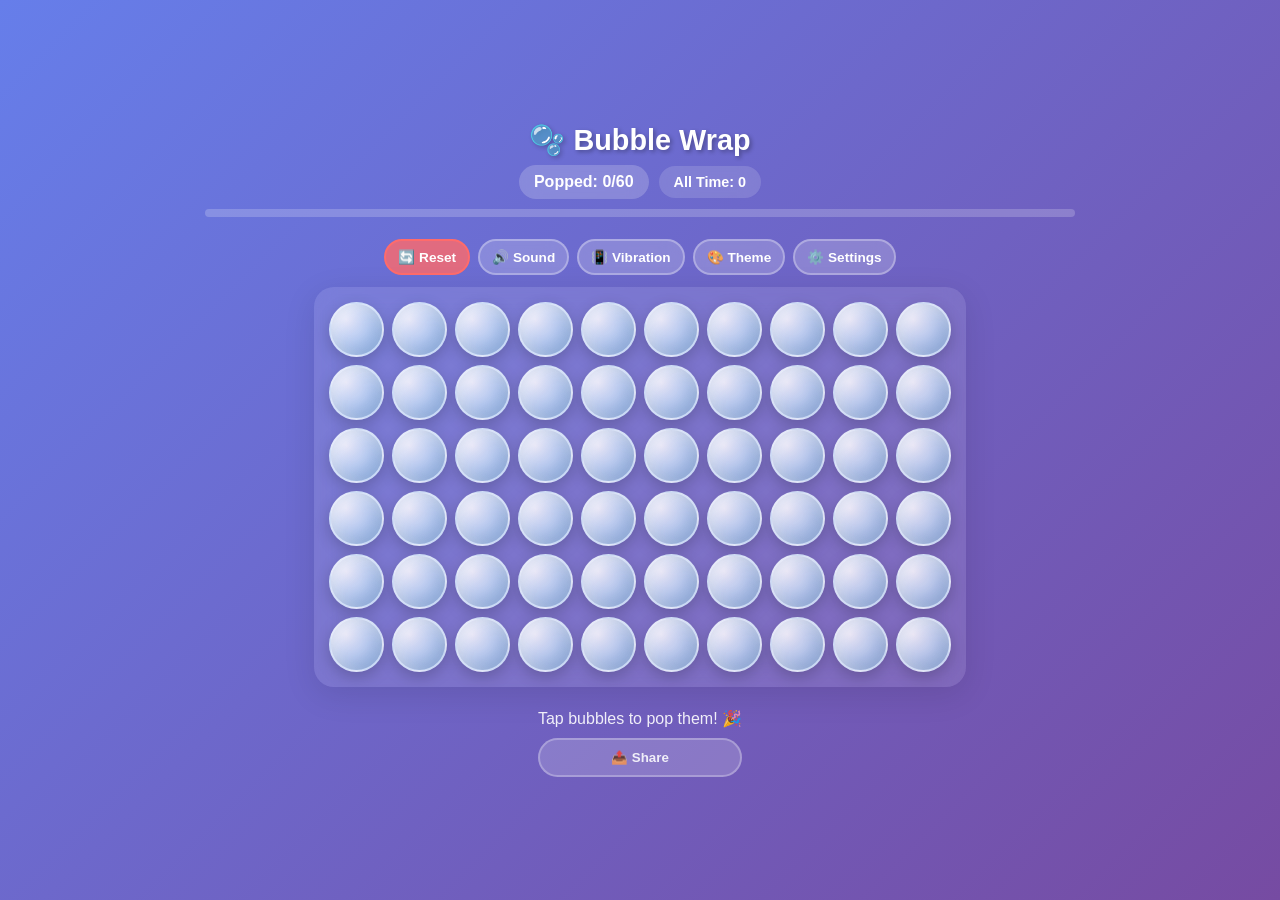
==== index.html @ 33aa05cd "Initial commit: Bubble Wrap Game v2.0 - Complete PWA bubble wrap popping game - 3 game modes (Classi" ====
<!DOCTYPE html>
<html lang="en">
<head>
    <meta charset="UTF-8">
    <meta name="viewport" content="width=device-width, initial-scale=1.0, maximum-scale=1.0, user-scalable=no">
    <meta name="apple-mobile-web-app-capable" content="yes">
    <meta name="apple-mobile-web-app-status-bar-style" content="black-translucent">
    <meta name="apple-mobile-web-app-title" content="Bubble Wrap">
    <meta name="description" content="Pop bubbles and relax! A satisfying bubble wrap popping game for iPhone and all devices.">
    <meta name="theme-color" content="#667eea">

    <title>Bubble Wrap - Pop & Relax</title>

    <!-- PWA Manifest -->
    <link rel="manifest" href="manifest.json">

    <!-- Favicon and Apple Touch Icons -->
    <link rel="icon" type="image/png" sizes="192x192" href="icon-192.png">
    <link rel="apple-touch-icon" href="icon-192.png">

    <link rel="stylesheet" href="style.css">
</head>
<body>
    <!-- Install Prompt -->
    <div id="installPrompt" class="install-prompt hidden">
        <div class="install-content">
            <span class="install-icon">📱</span>
            <div class="install-text">
                <strong>Install Bubble Wrap</strong>
                <p>Add to home screen for the best experience!</p>
            </div>
            <button id="installBtn" class="install-btn">Install</button>
            <button id="dismissInstall" class="dismiss-btn">✕</button>
        </div>
    </div>

    <div class="container">
        <!-- Header -->
        <div class="header">
            <h1>🫧 Bubble Wrap</h1>

            <!-- Stats -->
            <div class="stats">
                <span class="counter">Popped: <span id="popCount">0</span>/<span id="totalCount">0</span></span>
                <span class="lifetime-counter">All Time: <span id="lifetimeCount">0</span></span>
            </div>

            <!-- Progress Bar -->
            <div class="progress-container">
                <div id="progressBar" class="progress-bar"></div>
            </div>

            <!-- Timer (for challenge mode) -->
            <div id="timerDisplay" class="timer hidden">
                Time: <span id="timerValue">30</span>s
            </div>
        </div>

        <!-- Controls -->
        <div class="controls">
            <button id="resetBtn" class="control-btn reset-btn">🔄 Reset</button>
            <button id="soundToggle" class="control-btn">🔊 Sound</button>
            <button id="vibrationToggle" class="control-btn">📳 Vibration</button>
            <button id="themeBtn" class="control-btn">🎨 Theme</button>
            <button id="settingsBtn" class="control-btn">⚙️ Settings</button>
        </div>

        <!-- Bubble Grid -->
        <div id="bubbleGrid" class="bubble-grid"></div>

        <!-- Footer -->
        <div class="footer">
            <p id="footerText">Tap bubbles to pop them! 🎉</p>
            <button id="shareBtn" class="share-btn">📤 Share</button>
        </div>
    </div>

    <!-- Settings Modal -->
    <div id="settingsModal" class="modal hidden">
        <div class="modal-content">
            <div class="modal-header">
                <h2>⚙️ Settings</h2>
                <button id="closeSettings" class="close-btn">✕</button>
            </div>

            <div class="modal-body">
                <!-- Theme Selection -->
                <div class="setting-group">
                    <h3>🎨 Theme</h3>
                    <div class="theme-buttons">
                        <button class="theme-btn" data-theme="purple">Purple</button>
                        <button class="theme-btn" data-theme="ocean">Ocean</button>
                        <button class="theme-btn" data-theme="sunset">Sunset</button>
                        <button class="theme-btn" data-theme="forest">Forest</button>
                        <button class="theme-btn" data-theme="dark">Dark</button>
                    </div>
                </div>

                <!-- Bubble Size -->
                <div class="setting-group">
                    <h3>📏 Bubble Size</h3>
                    <div class="size-buttons">
                        <button class="size-btn" data-size="small">Small</button>
                        <button class="size-btn" data-size="medium">Medium</button>
                        <button class="size-btn" data-size="large">Large</button>
                    </div>
                </div>

                <!-- Game Mode -->
                <div class="setting-group">
                    <h3>🎮 Game Mode</h3>
                    <div class="mode-buttons">
                        <button class="mode-btn" data-mode="classic">Classic</button>
                        <button class="mode-btn" data-mode="timed">Timed (30s)</button>
                        <button class="mode-btn" data-mode="endless">Endless</button>
                    </div>
                </div>

                <!-- Statistics -->
                <div class="setting-group">
                    <h3>📊 Statistics</h3>
                    <div class="stats-display">
                        <p>Total Pops: <strong id="totalPops">0</strong></p>
                        <p>Games Completed: <strong id="gamesCompleted">0</strong></p>
                        <p>Best Time: <strong id="bestTime">--</strong></p>
                        <button id="clearStats" class="clear-stats-btn">Clear Stats</button>
                    </div>
                </div>

                <!-- Audio/Vibration -->
                <div class="setting-group">
                    <h3>🔊 Preferences</h3>
                    <label class="toggle-label">
                        <input type="checkbox" id="soundEnabled" checked>
                        <span>Sound Effects</span>
                    </label>
                    <label class="toggle-label">
                        <input type="checkbox" id="vibrationEnabled" checked>
                        <span>Vibration</span>
                    </label>
                    <label class="toggle-label">
                        <input type="checkbox" id="comboEnabled" checked>
                        <span>Combo Messages</span>
                    </label>
                </div>
            </div>
        </div>
    </div>

    <!-- Confetti Canvas -->
    <canvas id="confettiCanvas"></canvas>

    <script src="game.js"></script>
</body>
</html>
---- style.css ----
* {
    margin: 0;
    padding: 0;
    box-sizing: border-box;
    -webkit-tap-highlight-color: transparent;
}

:root {
    --primary-color: #667eea;
    --secondary-color: #764ba2;
    --bubble-color-1: rgba(255, 255, 255, 0.8);
    --bubble-color-2: rgba(135, 206, 250, 0.6);
    --text-color: white;
}

/* Theme Colors */
body[data-theme="purple"] {
    --primary-color: #667eea;
    --secondary-color: #764ba2;
    --bubble-color-1: rgba(255, 255, 255, 0.8);
    --bubble-color-2: rgba(135, 206, 250, 0.6);
}

body[data-theme="ocean"] {
    --primary-color: #0093E9;
    --secondary-color: #80D0C7;
    --bubble-color-1: rgba(255, 255, 255, 0.8);
    --bubble-color-2: rgba(64, 224, 208, 0.6);
}

body[data-theme="sunset"] {
    --primary-color: #FA709A;
    --secondary-color: #FEE140;
    --bubble-color-1: rgba(255, 255, 255, 0.8);
    --bubble-color-2: rgba(255, 165, 0, 0.6);
}

body[data-theme="forest"] {
    --primary-color: #11998e;
    --secondary-color: #38ef7d;
    --bubble-color-1: rgba(255, 255, 255, 0.8);
    --bubble-color-2: rgba(144, 238, 144, 0.6);
}

body[data-theme="dark"] {
    --primary-color: #2c3e50;
    --secondary-color: #4ca1af;
    --bubble-color-1: rgba(255, 255, 255, 0.6);
    --bubble-color-2: rgba(100, 149, 237, 0.4);
    --text-color: #ecf0f1;
}

body {
    font-family: -apple-system, BlinkMacSystemFont, 'Segoe UI', Roboto, sans-serif;
    background: linear-gradient(135deg, var(--primary-color) 0%, var(--secondary-color) 100%);
    min-height: 100vh;
    display: flex;
    justify-content: center;
    align-items: center;
    overflow-x: hidden;
    touch-action: manipulation;
    transition: background 0.5s ease;
}

.container {
    width: 100%;
    max-width: 900px;
    padding: 15px;
    display: flex;
    flex-direction: column;
    align-items: center;
    gap: 12px;
    max-height: 100vh;
    overflow: hidden;
}

.header {
    text-align: center;
    color: var(--text-color);
    width: 100%;
}

.header h1 {
    font-size: 1.8em;
    margin-bottom: 8px;
    text-shadow: 2px 2px 4px rgba(0, 0, 0, 0.3);
    animation: fadeIn 0.5s ease-out;
}

.stats {
    display: flex;
    justify-content: center;
    align-items: center;
    gap: 10px;
    flex-wrap: wrap;
    margin-bottom: 10px;
}

.counter, .lifetime-counter {
    font-size: 1em;
    font-weight: bold;
    background: rgba(255, 255, 255, 0.2);
    padding: 8px 15px;
    border-radius: 20px;
    backdrop-filter: blur(10px);
}

.lifetime-counter {
    font-size: 0.9em;
    background: rgba(255, 255, 255, 0.15);
}

/* Progress Bar */
.progress-container {
    width: 100%;
    height: 8px;
    background: rgba(255, 255, 255, 0.2);
    border-radius: 10px;
    overflow: hidden;
    margin: 10px 0;
}

.progress-bar {
    height: 100%;
    background: linear-gradient(90deg, #4CAF50, #8BC34A);
    width: 0%;
    transition: width 0.3s ease;
    border-radius: 10px;
}

/* Timer */
.timer {
    font-size: 1.3em;
    font-weight: bold;
    color: var(--text-color);
    background: rgba(255, 107, 107, 0.3);
    padding: 10px 20px;
    border-radius: 20px;
    margin-top: 10px;
    animation: pulse 1s infinite;
}

.timer.warning {
    background: rgba(255, 0, 0, 0.5);
    animation: pulse 0.5s infinite;
}

/* Controls */
.controls {
    display: flex;
    gap: 8px;
    flex-wrap: wrap;
    justify-content: center;
    width: 100%;
}

.control-btn {
    font-size: 0.85em;
    padding: 8px 12px;
    background: rgba(255, 255, 255, 0.2);
    color: var(--text-color);
    border: 2px solid rgba(255, 255, 255, 0.3);
    border-radius: 20px;
    cursor: pointer;
    font-weight: bold;
    transition: all 0.3s ease;
    backdrop-filter: blur(10px);
}

.control-btn:hover {
    background: rgba(255, 255, 255, 0.3);
    transform: scale(1.05);
}

.control-btn:active {
    transform: scale(0.95);
}

.control-btn.disabled {
    opacity: 0.5;
    text-decoration: line-through;
}

.reset-btn {
    background: rgba(255, 107, 107, 0.8);
    border-color: rgba(255, 107, 107, 1);
}

/* Bubble Grid */
.bubble-grid {
    display: grid;
    grid-template-columns: repeat(10, 55px);
    grid-template-rows: repeat(6, 55px);
    gap: 8px;
    justify-content: center;
    background: rgba(255, 255, 255, 0.1);
    padding: 15px;
    border-radius: 20px;
    backdrop-filter: blur(10px);
    box-shadow: 0 8px 32px rgba(0, 0, 0, 0.1);
    overflow: hidden;
    animation: slideUp 0.5s ease-out;
}

body[data-size="small"] .bubble-grid {
    grid-template-columns: repeat(12, 42px);
    grid-template-rows: repeat(8, 42px);
    gap: 6px;
    padding: 12px;
}

body[data-size="large"] .bubble-grid {
    grid-template-columns: repeat(8, 65px);
    grid-template-rows: repeat(5, 65px);
    gap: 10px;
    padding: 15px;
}

.bubble {
    width: 55px;
    height: 55px;
    border-radius: 50%;
    background: radial-gradient(circle at 30% 30%, var(--bubble-color-1), var(--bubble-color-2));
    border: 2px solid rgba(255, 255, 255, 0.5);
    box-shadow:
        inset -5px -5px 15px rgba(0, 0, 0, 0.1),
        inset 5px 5px 15px rgba(255, 255, 255, 0.5),
        0 5px 15px rgba(0, 0, 0, 0.2);
    cursor: pointer;
    transition: all 0.1s ease;
    position: relative;
    user-select: none;
    animation: bubbleInflate 0.4s ease-out;
}

body[data-size="small"] .bubble {
    width: 42px;
    height: 42px;
}

body[data-size="large"] .bubble {
    width: 65px;
    height: 65px;
}

@keyframes bubbleInflate {
    0% {
        transform: scale(0);
        opacity: 0;
    }
    50% {
        transform: scale(1.1);
    }
    100% {
        transform: scale(1);
        opacity: 1;
    }
}

.bubble:hover {
    transform: scale(1.05);
}

.bubble:active {
    transform: scale(0.95);
}

.bubble.popped {
    background: radial-gradient(circle at 50% 50%, rgba(100, 100, 100, 0.2), rgba(80, 80, 80, 0.3));
    box-shadow: inset 0 0 10px rgba(0, 0, 0, 0.3);
    border: 2px solid rgba(100, 100, 100, 0.3);
    animation: pop 0.3s ease-out;
    cursor: default;
    pointer-events: none;
}

@keyframes pop {
    0% {
        transform: scale(1);
    }
    50% {
        transform: scale(1.2);
        box-shadow: 0 0 20px rgba(255, 255, 255, 0.8);
    }
    100% {
        transform: scale(0.9);
    }
}

/* Footer */
.footer {
    color: var(--text-color);
    text-align: center;
    font-size: 1em;
    margin-top: 10px;
    opacity: 0.9;
    display: flex;
    flex-direction: column;
    gap: 10px;
}

.share-btn {
    padding: 10px 20px;
    background: rgba(255, 255, 255, 0.2);
    color: var(--text-color);
    border: 2px solid rgba(255, 255, 255, 0.3);
    border-radius: 20px;
    cursor: pointer;
    font-weight: bold;
    transition: all 0.3s ease;
    backdrop-filter: blur(10px);
}

.share-btn:hover {
    background: rgba(255, 255, 255, 0.3);
    transform: scale(1.05);
}

/* Modal */
.modal {
    position: fixed;
    top: 0;
    left: 0;
    width: 100%;
    height: 100%;
    background: rgba(0, 0, 0, 0.7);
    display: flex;
    justify-content: center;
    align-items: center;
    z-index: 1000;
    animation: fadeIn 0.3s ease-out;
}

.modal.hidden {
    display: none;
}

.modal-content {
    background: white;
    border-radius: 20px;
    padding: 0;
    width: 90%;
    max-width: 500px;
    max-height: 80vh;
    overflow-y: auto;
    box-shadow: 0 10px 50px rgba(0, 0, 0, 0.5);
    animation: slideUp 0.3s ease-out;
}

.modal-header {
    display: flex;
    justify-content: space-between;
    align-items: center;
    padding: 20px;
    border-bottom: 2px solid #f0f0f0;
    position: sticky;
    top: 0;
    background: white;
    z-index: 1;
}

.modal-header h2 {
    margin: 0;
    color: #333;
}

.close-btn {
    background: none;
    border: none;
    font-size: 1.5em;
    cursor: pointer;
    color: #999;
    transition: color 0.3s;
}

.close-btn:hover {
    color: #333;
}

.modal-body {
    padding: 20px;
}

.setting-group {
    margin-bottom: 25px;
}

.setting-group h3 {
    color: #333;
    margin-bottom: 15px;
    font-size: 1.1em;
}

.theme-buttons, .size-buttons, .mode-buttons {
    display: flex;
    gap: 10px;
    flex-wrap: wrap;
}

.theme-btn, .size-btn, .mode-btn {
    padding: 10px 20px;
    border: 2px solid #ddd;
    background: white;
    border-radius: 15px;
    cursor: pointer;
    font-weight: bold;
    transition: all 0.3s;
    color: #333;
}

.theme-btn:hover, .size-btn:hover, .mode-btn:hover {
    border-color: var(--primary-color);
    transform: scale(1.05);
}

.theme-btn.active, .size-btn.active, .mode-btn.active {
    background: var(--primary-color);
    color: white;
    border-color: var(--primary-color);
}

.stats-display {
    background: #f8f8f8;
    padding: 15px;
    border-radius: 10px;
}

.stats-display p {
    margin: 8px 0;
    color: #333;
}

.clear-stats-btn {
    margin-top: 10px;
    padding: 8px 15px;
    background: #ff6b6b;
    color: white;
    border: none;
    border-radius: 10px;
    cursor: pointer;
    font-weight: bold;
}

.toggle-label {
    display: flex;
    align-items: center;
    gap: 10px;
    margin: 10px 0;
    color: #333;
    cursor: pointer;
}

.toggle-label input[type="checkbox"] {
    width: 20px;
    height: 20px;
    cursor: pointer;
}

/* Install Prompt */
.install-prompt {
    position: fixed;
    bottom: 20px;
    left: 50%;
    transform: translateX(-50%);
    background: white;
    padding: 15px 20px;
    border-radius: 15px;
    box-shadow: 0 5px 20px rgba(0, 0, 0, 0.3);
    z-index: 999;
    animation: slideUp 0.5s ease-out;
    max-width: 90%;
}

.install-prompt.hidden {
    display: none;
}

.install-content {
    display: flex;
    align-items: center;
    gap: 15px;
}

.install-icon {
    font-size: 2em;
}

.install-text strong {
    color: #333;
    display: block;
    margin-bottom: 5px;
}

.install-text p {
    color: #666;
    font-size: 0.9em;
    margin: 0;
}

.install-btn {
    padding: 10px 20px;
    background: var(--primary-color);
    color: white;
    border: none;
    border-radius: 10px;
    font-weight: bold;
    cursor: pointer;
    white-space: nowrap;
}

.dismiss-btn {
    background: none;
    border: none;
    font-size: 1.5em;
    color: #999;
    cursor: pointer;
    padding: 0 5px;
}

/* Confetti Canvas */
#confettiCanvas {
    position: fixed;
    top: 0;
    left: 0;
    width: 100%;
    height: 100%;
    pointer-events: none;
    z-index: 999;
}

/* Combo Message */
.combo-message {
    position: fixed;
    top: 50%;
    left: 50%;
    transform: translate(-50%, -50%) scale(0);
    background: rgba(255, 215, 0, 0.95);
    color: #333;
    padding: 20px 40px;
    border-radius: 20px;
    font-size: 2em;
    font-weight: bold;
    z-index: 998;
    animation: comboPopup 0.6s ease-out;
    box-shadow: 0 10px 40px rgba(0, 0, 0, 0.3);
}

@keyframes comboPopup {
    0% {
        transform: translate(-50%, -50%) scale(0);
    }
    50% {
        transform: translate(-50%, -50%) scale(1.2);
    }
    100% {
        transform: translate(-50%, -50%) scale(1);
    }
}

/* Animations */
@keyframes fadeIn {
    from {
        opacity: 0;
    }
    to {
        opacity: 1;
    }
}

@keyframes slideUp {
    from {
        opacity: 0;
        transform: translateY(30px);
    }
    to {
        opacity: 1;
        transform: translateY(0);
    }
}

@keyframes pulse {
    0%, 100% {
        transform: scale(1);
    }
    50% {
        transform: scale(1.05);
    }
}

/* Scrollbar */
.bubble-grid::-webkit-scrollbar {
    width: 8px;
}

.bubble-grid::-webkit-scrollbar-track {
    background: rgba(255, 255, 255, 0.1);
    border-radius: 10px;
}

.bubble-grid::-webkit-scrollbar-thumb {
    background: rgba(255, 255, 255, 0.3);
    border-radius: 10px;
}

.bubble-grid::-webkit-scrollbar-thumb:hover {
    background: rgba(255, 255, 255, 0.5);
}

.hidden {
    display: none !important;
}

/* Mobile Optimizations */
@media (max-width: 768px) {
    .header h1 {
        font-size: 1.5em;
        margin-bottom: 6px;
    }

    .bubble-grid {
        grid-template-columns: repeat(6, 50px);
        grid-template-rows: repeat(8, 50px);
        gap: 6px;
        padding: 12px;
    }

    .bubble {
        width: 50px;
        height: 50px;
    }

    body[data-size="small"] .bubble-grid {
        grid-template-columns: repeat(7, 40px);
        grid-template-rows: repeat(10, 40px);
        gap: 5px;
    }

    body[data-size="small"] .bubble {
        width: 40px;
        height: 40px;
    }

    body[data-size="large"] .bubble-grid {
        grid-template-columns: repeat(5, 58px);
        grid-template-rows: repeat(7, 58px);
        gap: 7px;
    }

    body[data-size="large"] .bubble {
        width: 58px;
        height: 58px;
    }

    .control-btn {
        font-size: 0.75em;
        padding: 6px 10px;
    }

    .stats {
        gap: 8px;
    }

    .counter, .lifetime-counter {
        font-size: 0.9em;
        padding: 6px 12px;
    }
}

@media (max-width: 480px) {
    .header h1 {
        font-size: 1.3em;
    }

    .bubble-grid {
        grid-template-columns: repeat(5, 48px);
        grid-template-rows: repeat(9, 48px);
        gap: 5px;
        padding: 10px;
    }

    .bubble {
        width: 48px;
        height: 48px;
    }

    body[data-size="small"] .bubble-grid {
        grid-template-columns: repeat(6, 38px);
        grid-template-rows: repeat(12, 38px);
        gap: 4px;
    }

    body[data-size="small"] .bubble {
        width: 38px;
        height: 38px;
    }

    body[data-size="large"] .bubble-grid {
        grid-template-columns: repeat(4, 55px);
        grid-template-rows: repeat(8, 55px);
        gap: 6px;
    }

    body[data-size="large"] .bubble {
        width: 55px;
        height: 55px;
    }
}

/* Tablet Optimizations */
@media (min-width: 769px) and (max-width: 1024px) {
    .bubble-grid {
        grid-template-columns: repeat(8, 54px);
        grid-template-rows: repeat(7, 54px);
        gap: 7px;
    }

    .bubble {
        width: 54px;
        height: 54px;
    }
}

/* Large Desktop - limit width */
@media (min-width: 1400px) {
    .container {
        max-width: 900px;
    }
}
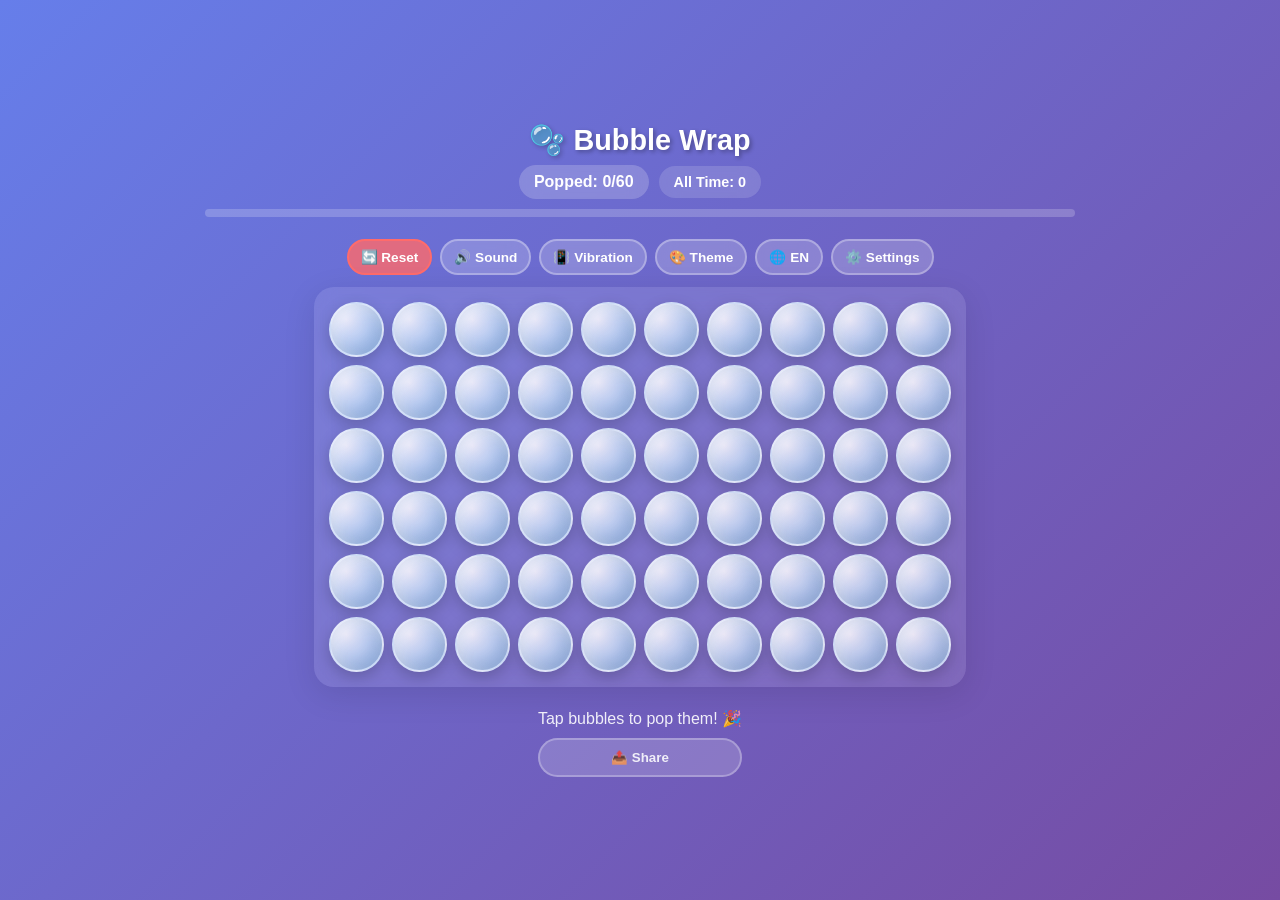
==== commit fc29b226: "Add bilingual support: English and Chinese - Added language toggle button (🌐 EN / 🌐 中文) - Complete C" ====
--- a/index.html
+++ b/index.html
@@ -26,10 +26,10 @@
         <div class="install-content">
             <span class="install-icon">📱</span>
             <div class="install-text">
-                <strong>Install Bubble Wrap</strong>
-                <p>Add to home screen for the best experience!</p>
+                <strong data-i18n="installTitle">Install Bubble Wrap</strong>
+                <p data-i18n="installDesc">Add to home screen for the best experience!</p>
             </div>
-            <button id="installBtn" class="install-btn">Install</button>
+            <button id="installBtn" class="install-btn" data-i18n="installBtn">Install</button>
             <button id="dismissInstall" class="dismiss-btn">✕</button>
         </div>
     </div>
@@ -37,12 +37,12 @@
     <div class="container">
         <!-- Header -->
         <div class="header">
-            <h1>🫧 Bubble Wrap</h1>
+            <h1 data-i18n="title">🫧 Bubble Wrap</h1>
 
             <!-- Stats -->
             <div class="stats">
-                <span class="counter">Popped: <span id="popCount">0</span>/<span id="totalCount">0</span></span>
-                <span class="lifetime-counter">All Time: <span id="lifetimeCount">0</span></span>
+                <span class="counter"><span data-i18n="popped">Popped</span>: <span id="popCount">0</span>/<span id="totalCount">0</span></span>
+                <span class="lifetime-counter"><span data-i18n="allTime">All Time</span>: <span id="lifetimeCount">0</span></span>
             </div>
 
             <!-- Progress Bar -->
@@ -52,17 +52,18 @@
 
             <!-- Timer (for challenge mode) -->
             <div id="timerDisplay" class="timer hidden">
-                Time: <span id="timerValue">30</span>s
+                <span data-i18n="time">Time</span>: <span id="timerValue">30</span>s
             </div>
         </div>
 
         <!-- Controls -->
         <div class="controls">
-            <button id="resetBtn" class="control-btn reset-btn">🔄 Reset</button>
-            <button id="soundToggle" class="control-btn">🔊 Sound</button>
-            <button id="vibrationToggle" class="control-btn">📳 Vibration</button>
-            <button id="themeBtn" class="control-btn">🎨 Theme</button>
-            <button id="settingsBtn" class="control-btn">⚙️ Settings</button>
+            <button id="resetBtn" class="control-btn reset-btn" data-i18n="reset">🔄 Reset</button>
+            <button id="soundToggle" class="control-btn" data-i18n="sound">🔊 Sound</button>
+            <button id="vibrationToggle" class="control-btn" data-i18n="vibration">📳 Vibration</button>
+            <button id="themeBtn" class="control-btn" data-i18n="theme">🎨 Theme</button>
+            <button id="languageBtn" class="control-btn" data-i18n="language">🌐 EN</button>
+            <button id="settingsBtn" class="control-btn" data-i18n="settings">⚙️ Settings</button>
         </div>
 
         <!-- Bubble Grid -->
@@ -70,8 +71,8 @@
 
         <!-- Footer -->
         <div class="footer">
-            <p id="footerText">Tap bubbles to pop them! 🎉</p>
-            <button id="shareBtn" class="share-btn">📤 Share</button>
+            <p id="footerText" data-i18n="footerClassic">Tap bubbles to pop them! 🎉</p>
+            <button id="shareBtn" class="share-btn" data-i18n="share">📤 Share</button>
         </div>
     </div>
 
@@ -79,68 +80,68 @@
     <div id="settingsModal" class="modal hidden">
         <div class="modal-content">
             <div class="modal-header">
-                <h2>⚙️ Settings</h2>
+                <h2 data-i18n="settingsTitle">⚙️ Settings</h2>
                 <button id="closeSettings" class="close-btn">✕</button>
             </div>
 
             <div class="modal-body">
                 <!-- Theme Selection -->
                 <div class="setting-group">
-                    <h3>🎨 Theme</h3>
+                    <h3 data-i18n="themeSection">🎨 Theme</h3>
                     <div class="theme-buttons">
-                        <button class="theme-btn" data-theme="purple">Purple</button>
-                        <button class="theme-btn" data-theme="ocean">Ocean</button>
-                        <button class="theme-btn" data-theme="sunset">Sunset</button>
-                        <button class="theme-btn" data-theme="forest">Forest</button>
-                        <button class="theme-btn" data-theme="dark">Dark</button>
+                        <button class="theme-btn" data-theme="purple" data-i18n="themePurple">Purple</button>
+                        <button class="theme-btn" data-theme="ocean" data-i18n="themeOcean">Ocean</button>
+                        <button class="theme-btn" data-theme="sunset" data-i18n="themeSunset">Sunset</button>
+                        <button class="theme-btn" data-theme="forest" data-i18n="themeForest">Forest</button>
+                        <button class="theme-btn" data-theme="dark" data-i18n="themeDark">Dark</button>
                     </div>
                 </div>
 
                 <!-- Bubble Size -->
                 <div class="setting-group">
-                    <h3>📏 Bubble Size</h3>
+                    <h3 data-i18n="sizeSection">📏 Bubble Size</h3>
                     <div class="size-buttons">
-                        <button class="size-btn" data-size="small">Small</button>
-                        <button class="size-btn" data-size="medium">Medium</button>
-                        <button class="size-btn" data-size="large">Large</button>
+                        <button class="size-btn" data-size="small" data-i18n="sizeSmall">Small</button>
+                        <button class="size-btn" data-size="medium" data-i18n="sizeMedium">Medium</button>
+                        <button class="size-btn" data-size="large" data-i18n="sizeLarge">Large</button>
                     </div>
                 </div>
 
                 <!-- Game Mode -->
                 <div class="setting-group">
-                    <h3>🎮 Game Mode</h3>
+                    <h3 data-i18n="modeSection">🎮 Game Mode</h3>
                     <div class="mode-buttons">
-                        <button class="mode-btn" data-mode="classic">Classic</button>
-                        <button class="mode-btn" data-mode="timed">Timed (30s)</button>
-                        <button class="mode-btn" data-mode="endless">Endless</button>
+                        <button class="mode-btn" data-mode="classic" data-i18n="modeClassic">Classic</button>
+                        <button class="mode-btn" data-mode="timed" data-i18n="modeTimed">Timed (30s)</button>
+                        <button class="mode-btn" data-mode="endless" data-i18n="modeEndless">Endless</button>
                     </div>
                 </div>
 
                 <!-- Statistics -->
                 <div class="setting-group">
-                    <h3>📊 Statistics</h3>
+                    <h3 data-i18n="statsSection">📊 Statistics</h3>
                     <div class="stats-display">
-                        <p>Total Pops: <strong id="totalPops">0</strong></p>
-                        <p>Games Completed: <strong id="gamesCompleted">0</strong></p>
-                        <p>Best Time: <strong id="bestTime">--</strong></p>
-                        <button id="clearStats" class="clear-stats-btn">Clear Stats</button>
+                        <p><span data-i18n="totalPops">Total Pops</span>: <strong id="totalPops">0</strong></p>
+                        <p><span data-i18n="gamesCompleted">Games Completed</span>: <strong id="gamesCompleted">0</strong></p>
+                        <p><span data-i18n="bestTime">Best Time</span>: <strong id="bestTime">--</strong></p>
+                        <button id="clearStats" class="clear-stats-btn" data-i18n="clearStats">Clear Stats</button>
                     </div>
                 </div>
 
                 <!-- Audio/Vibration -->
                 <div class="setting-group">
-                    <h3>🔊 Preferences</h3>
+                    <h3 data-i18n="prefsSection">🔊 Preferences</h3>
                     <label class="toggle-label">
                         <input type="checkbox" id="soundEnabled" checked>
-                        <span>Sound Effects</span>
+                        <span data-i18n="soundEffects">Sound Effects</span>
                     </label>
                     <label class="toggle-label">
                         <input type="checkbox" id="vibrationEnabled" checked>
-                        <span>Vibration</span>
+                        <span data-i18n="vibrationPref">Vibration</span>
                     </label>
                     <label class="toggle-label">
                         <input type="checkbox" id="comboEnabled" checked>
-                        <span>Combo Messages</span>
+                        <span data-i18n="comboMessages">Combo Messages</span>
                     </label>
                 </div>
             </div>
